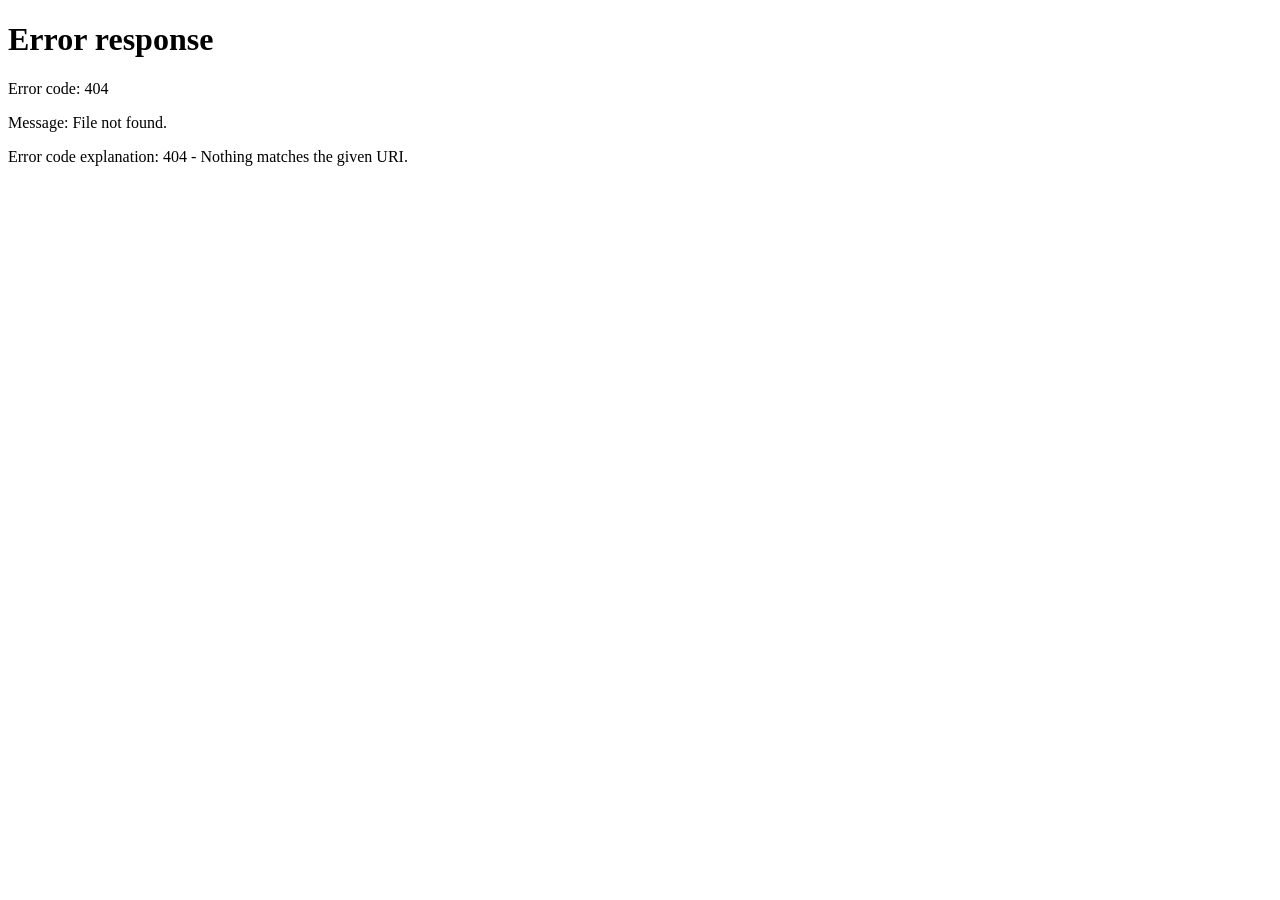
==== index.html @ f3590496 "Add index.html with redirect to home.html" ====
<!DOCTYPE html>
<html>
<head>
    <meta charset="UTF-8">
    <meta http-equiv="refresh" content="0; url=home.html">
    <title>My Website</title>
</head>
<body>
    <a href="home.html">Open Website</a>
</body>
</html>
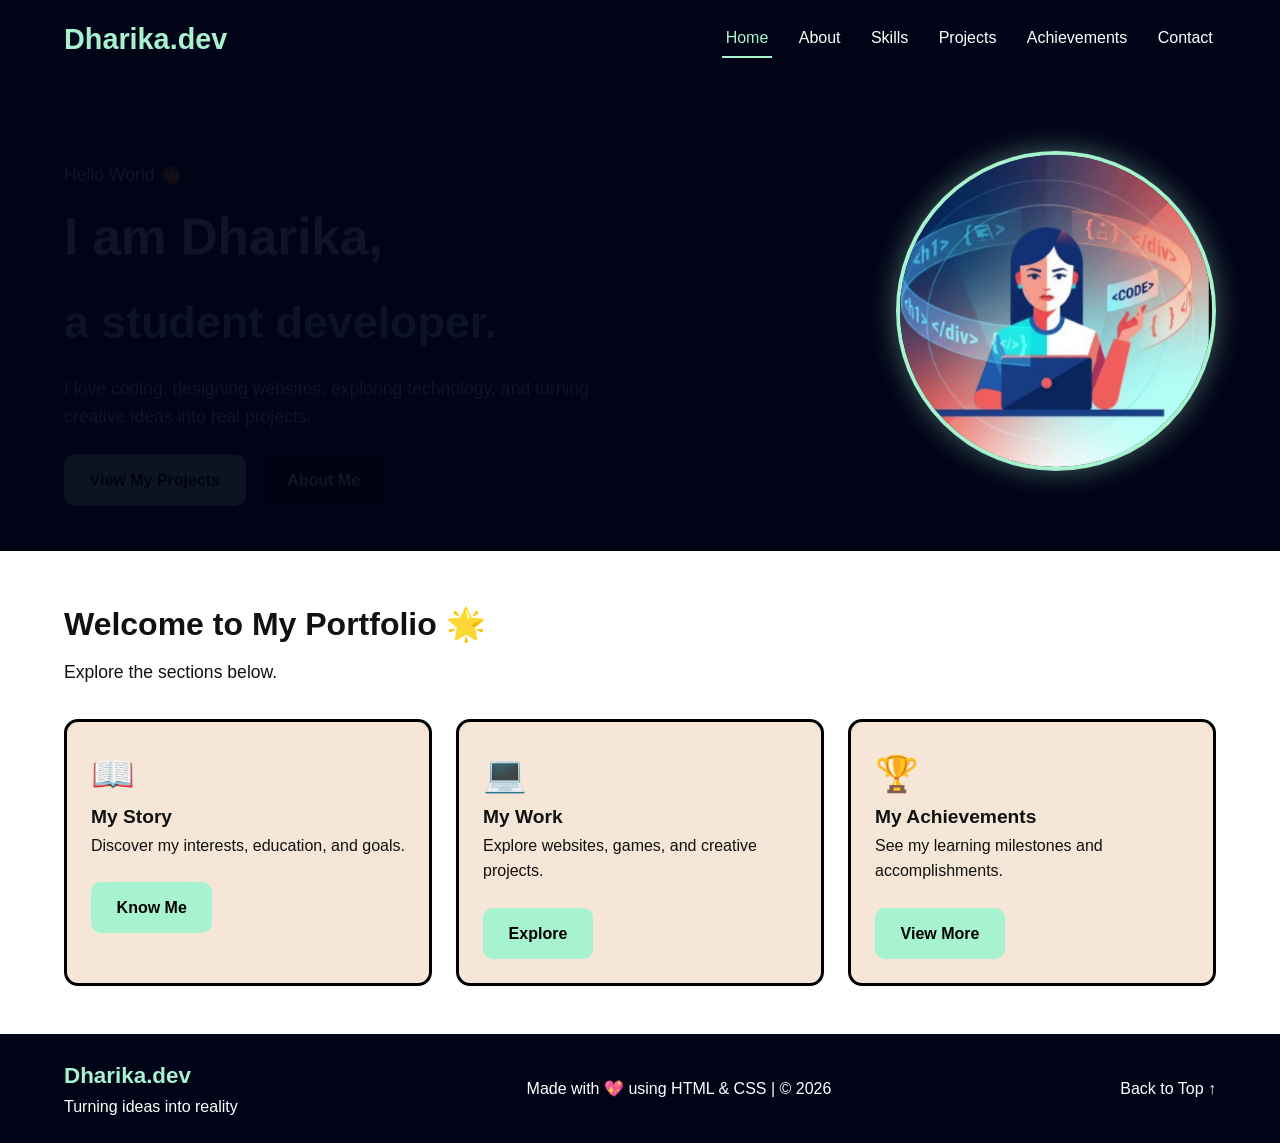
==== commit b409b64e: "Update links to point to Assignment3 directory" ====
--- a/index.html
+++ b/index.html
@@ -1,11 +1,12 @@
+
 <!DOCTYPE html>
 <html>
 <head>
     <meta charset="UTF-8">
-    <meta http-equiv="refresh" content="0; url=home.html">
+    <meta http-equiv="refresh" content="0; url=Assignment3/home.html">
     <title>My Website</title>
 </head>
 <body>
-    <a href="home.html">Open Website</a>
+    <a href="Assignment3/home.html">Open Website</a>
 </body>
 </html>
